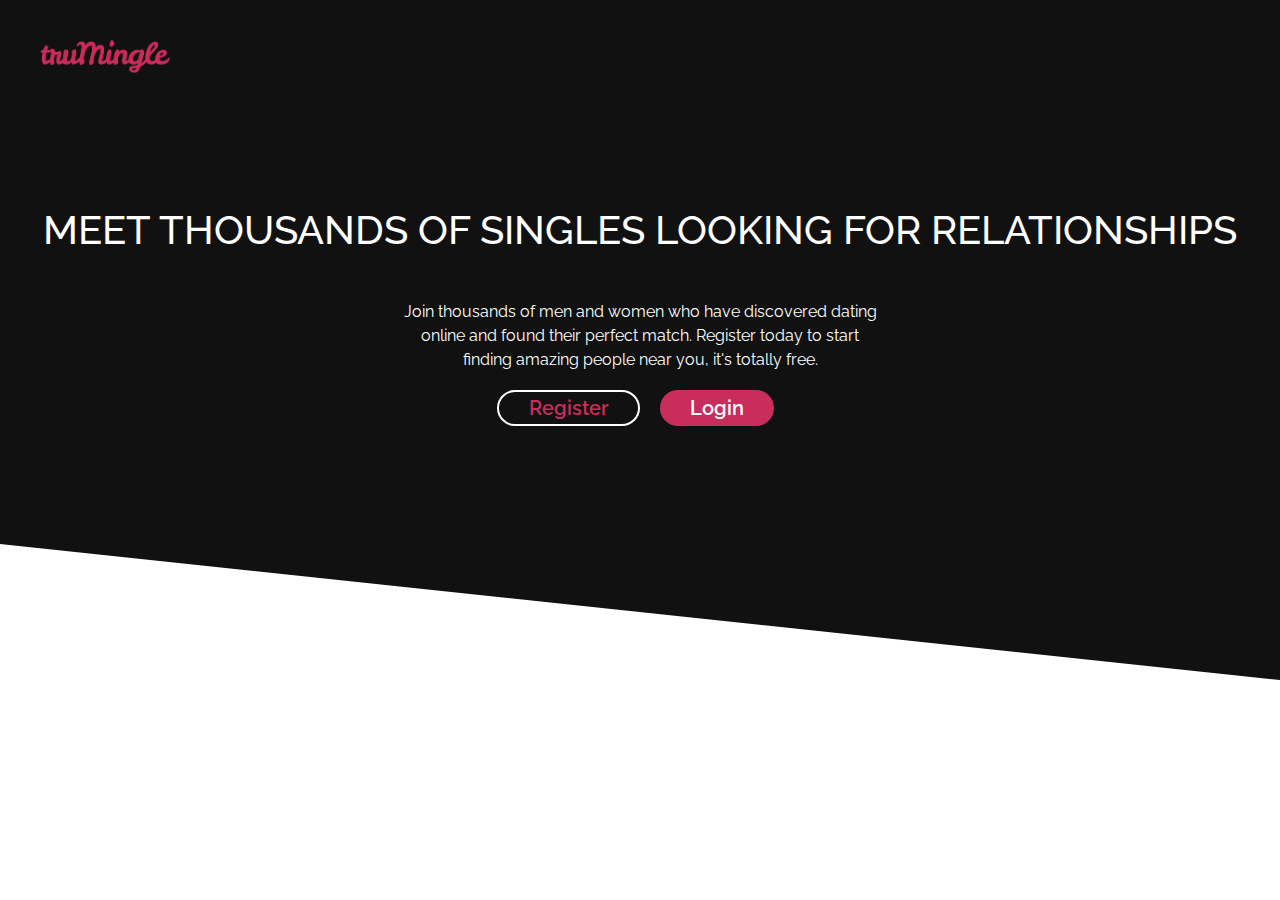
==== index.html @ bef3eccb "upadte hero" ====
<!DOCTYPE html>
<html lang="en">
  <head>
    <meta charset="UTF-8" />
    <meta http-equiv="X-UA-Compatible" content="IE=edge" />
    <meta name="viewport" content="width=device-width, initial-scale=1.0" />
    <link rel="stylesheet" href="css/normalize.css" />
    <link rel="stylesheet" href="css/styles.css" />
    <link rel="preconnect" href="https://fonts.gstatic.com" />
    <link
      href="https://fonts.googleapis.com/css2?family=Raleway:wght@300;400;500;600;700&display=swap"
      rel="stylesheet"
    />
    <title>Dayting</title>
  </head>
  <body>
    <section class="block hero_section block--skewed-right">
      <div class="container">
        <img class="icon" src="/image/brand.png" alt="chat" />
        <h1>Meet thousands of singles looking for relationships</h1>
        <p class="hero_tag">
          Join thousands of men and women who have discovered dating online and
          found their perfect match. Register today to start finding amazing
          people near you, it's totally free.
        </p>
        <div class="btn__container">
          <button class="btn btn--outer">
            <a href="#">Register</a>
          </button>
          <button class="btn btn--primary">
            <a href="">Login</a>
          </button>
        </div>
      </div>
    </section>

    <script src="/js/main.js"></script>
  </body>
</html>
---- css/styles.css ----
:root {
  --color-primary: #c92d5c;
  --color-secondary: #d5faf3;
  --color-body: #555;
  --color-body-light: #f7f5dd;
  --color-body-darker: #333333;
  --border-redius: 30px;
}
*,
*::after,
*::before {
  box-sizing: border-box;
}
/* typography */
html {
  font-size: 62.5%;
}
body {
  font-family: "Raleway", Arial, Helvetica, sans-serif;
  color: var(--color-body-darker);
  font-size: 2.4rem;
  line-height: 1.5;
}

h1 {
  font-size: 4.5rem;
  font-weight: 500;
  color: white;
  line-height: 5rem;
  margin-bottom: 40px;
  text-transform: uppercase;
  margin-top: 0;
  padding-top: 60px;
}

h2,
h3 {
  font-weight: 600;
  color: var(--color-body-darker);
}

h2 {
  font-size: 4rem;
  line-height: 4rem;
}

h3 {
  font-size: 3.5rem;
  line-height: 2.8rem;
}
p {
  margin-top: 0;
}

/* link */

a {
  text-decoration: none;
  color: inherit;
}

@media screen and (min-width: 1024px) {
  h1 {
    font-size: 4rem;
    line-height: 6rem;
  }
}

/* Lists */
.list {
  list-style: none;
  padding-left: 0;
  color: var(--color-primary);
  margin: 0;
}

/* icon */

.icon {
  width: 150px;
}

.icon-circle {
  width: 100px;
  height: 100px;
  border-radius: 100px;
  border: 3px solid var(--color-primary);
  display: flex;
  justify-content: center;
  align-items: center;
}

.icon_circle__number {
  font-size: 80px;
  font-weight: 300;
  color: var(--color-body);
  line-height: 50px;
  padding-bottom: 10px;
}

.container {
  max-width: 1200px;
  margin: 0 auto;
}

@media screen and (min-width: 1024px) {
  .icon {
    width: 100px;
  }
}

/* block */

.block {
  --padding-vertical: 5rem;
  padding: var(--padding-vertical) 2rem;
}

.block__header {
  text-align: center;
}

.block__heading {
  margin-top: 0;
  margin-bottom: 15px;
}

.block--light {
  background: var(--color-body-light);
}
.block--dark {
  background: #111;
}
.block--blue {
  background: var(--color-secondary);
}

.block__heading_tag {
  font-size: 2.5rem;
  line-height: 26px;
  margin-bottom: 0;
}

@media screen and (min-width: 1024px) {
  .block__heading_tag {
    font-size: 1.8rem;
  }
}

.block--skewed-right {
  padding-bottom: calc(var(--padding-vertical) + 4rem);
  clip-path: polygon(0% 0%, 100% 0%, 100% 100%, 0% 80%);
  background: #111;
}

.block--skewed-left {
  padding-bottom: calc(var(--padding-vertical) + 4rem);
  clip-path: polygon(0% 0%, 100% 0%, 100% 80%, 0% 100%);
} 

/* explain */

.explain__header {
  font-size: 3rem;
  font-weight: 500;
  line-height: 3rem;
  color: var(--color-body);
  margin-bottom: 2rem;
}
.explain__discription {
  font-size: 2.5rem;
  line-height: 2.6rem;
  font-weight: 300;
  color: var(--color-body);
  padding-bottom: 0;
  text-align: center;
}
.explain .icon {
  margin-bottom: 2rem;
}

.explain {
  display: flex;
  flex-direction: column;
  align-items: center;
}

@media screen and (min-width: 1024px) {
  .explain{
    max-width: 272px;
  }
  .explain__header{
    font-size: 2.5rem;
    line-height: 2.5rem;
  }
  .explain__discription {
    font-size: 1.5rem;
    line-height: 2.5rem;
  }

  .explain .icon {
  margin-bottom: 3rem;
}
  
}

/* grid */

.grid {
  display: grid;
}

@media screen and (min-width:768px) {
  .grid--1x2 {
    grid-template-columns: 1fr 1fr ;
  }
  
}

/* step image  */

.step__image {
  width: 100%;
  border-radius: 30px;
  box-shadow: 3px 3px 2px rgb(201, 45, 92, .5);
  
}

.step_data_container {
  display: flex;
  flex-direction: column;
  align-items: center;
}
.step__text {
  display: flex;
  flex-direction: column;
  align-items: center;
}

.step__header{
  margin-top: 2rem;
  margin-bottom: 4rem;
}
.step__discription {
  font-size: 2rem;
  line-height: 3.5rem;
  text-align: center;
  margin-bottom: 0;
}

@media screen and (min-width: 1024px) {
.step_data_container {
  display: flex;
  flex-direction: row;
  align-items: flex-start;
}
.step__text {
  display: block;
  max-width: 420px;
  margin-left: 20px;
  

}
.step__discription {
  font-size: 1.5rem;
  line-height: 2.8rem;
  text-align: left;
  margin-bottom: 0;
  font-weight: 600;
}

.step__header{
  margin-top: 36px;
}

}

/* button */
.btn{
  font-size: 20px;
  display: inline-block;
  padding: 6px 30px;
  border-radius: 30px;
  justify-content: center;
  align-items: center;
  border: 0;
  font-weight: 600;
  line-height: 20px;
  cursor: pointer;
  margin: 10px;
}

.btn--primary {
  background: var(--color-primary);
  color: white;
}
.btn--outer {
  background: none;
 border: 2px solid white;
 color: var(--color-primary);
 margin-left: 0;
}

/* hero block */

.hero_section {
  height: 680px;
}

.hero_section .container {
  position: relative;
}

.hero_section .icon {
  width: 130px;
  position: absolute;
  top: 40px;
}
.hero_section.block {
  margin-top: 0;
  padding-top: 0;
}
.hero_section h1 {
  padding-top: 200px;
  text-align: center;
  font-weight: 500;
}
.hero_section  p {
  max-width: 490px;
  max-height: 60px;
  font-size: 1.6rem;
  font-weight: 400px;
  color: white;
  text-align: center;
  margin-inline: auto;
  margin-bottom: 20px;
}
.hero_section .btn__container {
  display: flex;
  justify-content: center;
}

@media screen and (max-width: 570px) {
.hero_section h1 {
  font-size: 8vw;
  line-height: 10vw;
  margin-bottom: 4vw;
}
.hero_section p {
  font-size: 3.2vw;
  line-height: 3.4vw;
}
}
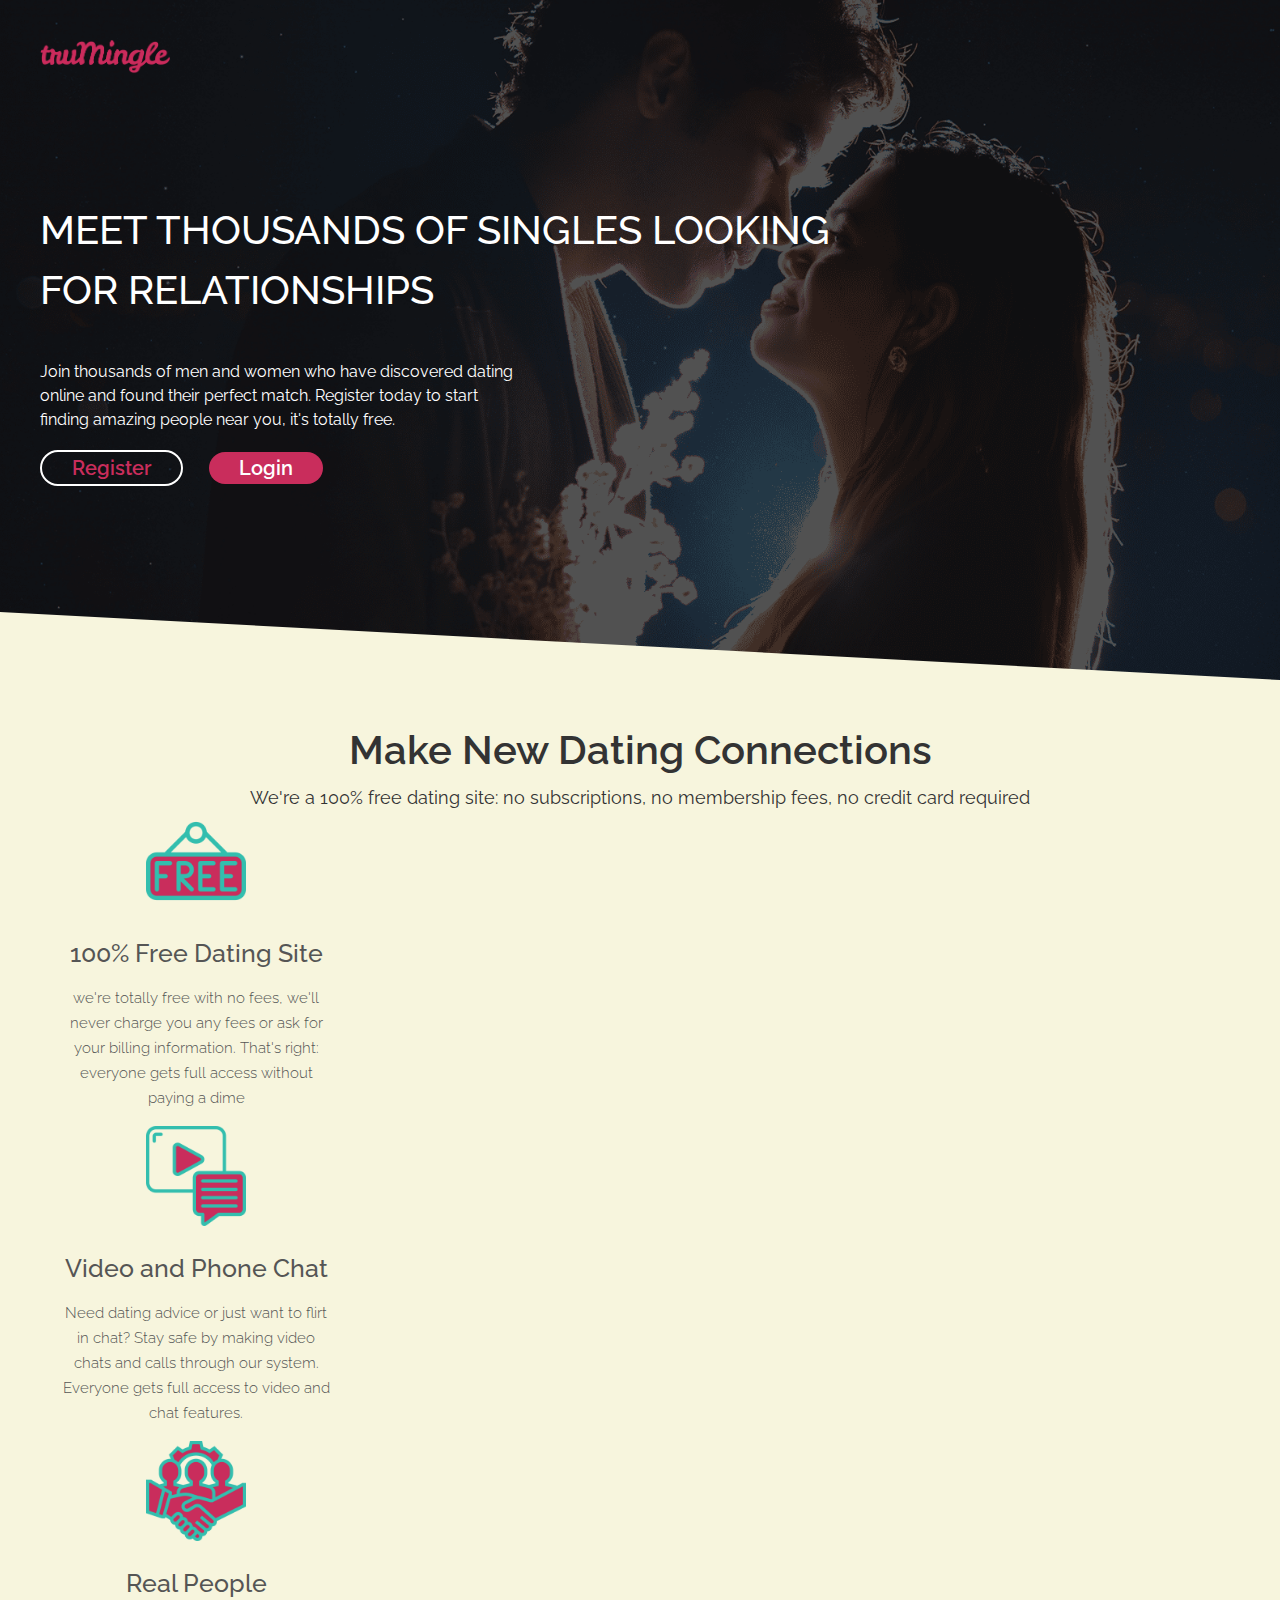
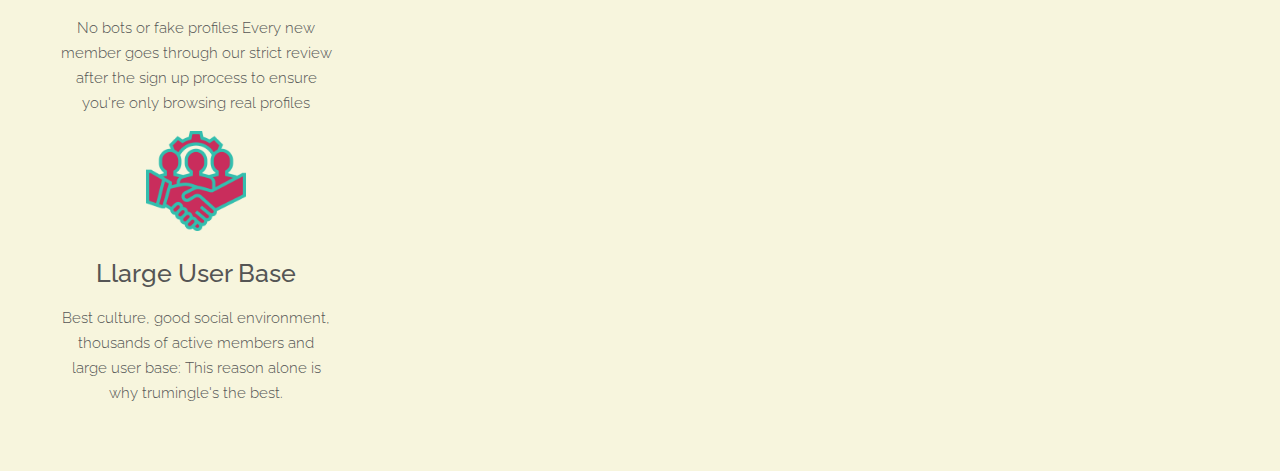
==== commit 201af760: "update explaning section" ====
--- a/index.html
+++ b/index.html
@@ -34,6 +34,50 @@
       </div>
     </section>
 
+    <section class="block container block--light">
+      <header class="block__header">
+        <h2 class="block__heading">Make New Dating Connections</h2>
+        <p class="block__heading_tag">
+          We're a 100% free dating site: no subscriptions, no membership fees,
+          no credit card required
+        </p>
+      </header>
+      <div class="explain_block">
+        <div class="explain">
+          <img class="icon" src="/image/free.png" alt="chat" />
+          <article class="explain__header">100% Free Dating Site</article>
+          <p class="explain__discription">
+            we're totally free with no fees, we'll never charge you any fees or
+            ask for your billing information. That's right: everyone gets full
+            access without paying a dime
+          </p>
+        </div>
+        <div class="explain">
+          <img class="icon" src="/image/chat.png" alt="chat" />
+          <article class="explain__header">Video and Phone Chat</article>
+          <p class="explain__discription">
+            Need dating advice or just want to flirt in chat? Stay safe by
+            making video chats and calls through our system. Everyone gets full
+            access to video and chat features.
+          </p>
+        </div>
+        <div class="explain">
+          <img class="icon" src="/image/realpeople.png" alt="chat" />
+          <article class="explain__header">Real People</article>
+          <p class="explain__discription">
+            No bots or fake profiles Every new member goes through our strict review after the sign up process to ensure you're only browsing real profiles
+          </p>
+        </div>
+        <div class="explain">
+          <img class="icon" src="/image/realpeople.png" alt="chat" />
+          <article class="explain__header">Llarge User Base</article>
+          <p class="explain__discription">
+            Best culture, good social environment, thousands of active members and large user base: This reason alone is why trumingle's the best.
+          </p>
+        </div>
+      </div>
+    </section>
+
     <script src="/js/main.js"></script>
   </body>
 </html>
--- a/css/styles.css
+++ b/css/styles.css
@@ -20,6 +20,7 @@
   color: var(--color-body-darker);
   font-size: 2.4rem;
   line-height: 1.5;
+  background: var(--color-body-light);
 }
 
 h1 {
@@ -149,13 +150,13 @@
 
 .block--skewed-right {
   padding-bottom: calc(var(--padding-vertical) + 4rem);
-  clip-path: polygon(0% 0%, 100% 0%, 100% 100%, 0% 80%);
-  background: #111;
+  clip-path: polygon(0% 0%, 100% 0%, 100% 100%, 0% 90%);
+
 }
 
 .block--skewed-left {
   padding-bottom: calc(var(--padding-vertical) + 4rem);
-  clip-path: polygon(0% 0%, 100% 0%, 100% 80%, 0% 100%);
+  clip-path: polygon(0% 0%, 100% 0%, 100% 90%, 0% 100%);
 } 
 
 /* explain */
@@ -305,6 +306,10 @@
 
 .hero_section {
   height: 680px;
+   background-image: url(/image/hero_image_mobile.png);
+  background-position: center;
+  background-repeat: no-repeat;
+  background-size: cover;
 }
 
 .hero_section .container {
@@ -334,11 +339,13 @@
   text-align: center;
   margin-inline: auto;
   margin-bottom: 20px;
+ 
 }
 .hero_section .btn__container {
   display: flex;
   justify-content: center;
 }
+
 
 @media screen and (max-width: 570px) {
 .hero_section h1 {
@@ -351,3 +358,32 @@
   line-height: 3.4vw;
 }
 }
+
+@media screen and (min-width: 1024px) {
+  .hero_section h1 {
+  padding-top: 200px;
+  text-align: left;
+  font-weight: 500;
+  line-height: 6rem;
+  max-width: 860px;
+}
+.hero_section .btn__container{
+  display: inline-block;
+}
+
+.hero_section p {
+  text-align: left;
+  margin-left: 0;
+}
+
+.block--skewed-right {
+  padding-bottom: calc(var(--padding-vertical) + 4rem);
+  clip-path: polygon(0% 0%, 100% 0%, 100% 100%, 0% 90%);
+
+}
+
+.hero_section {
+  background-image: url(/image/hero_image_desktop.png);
+}
+
+}
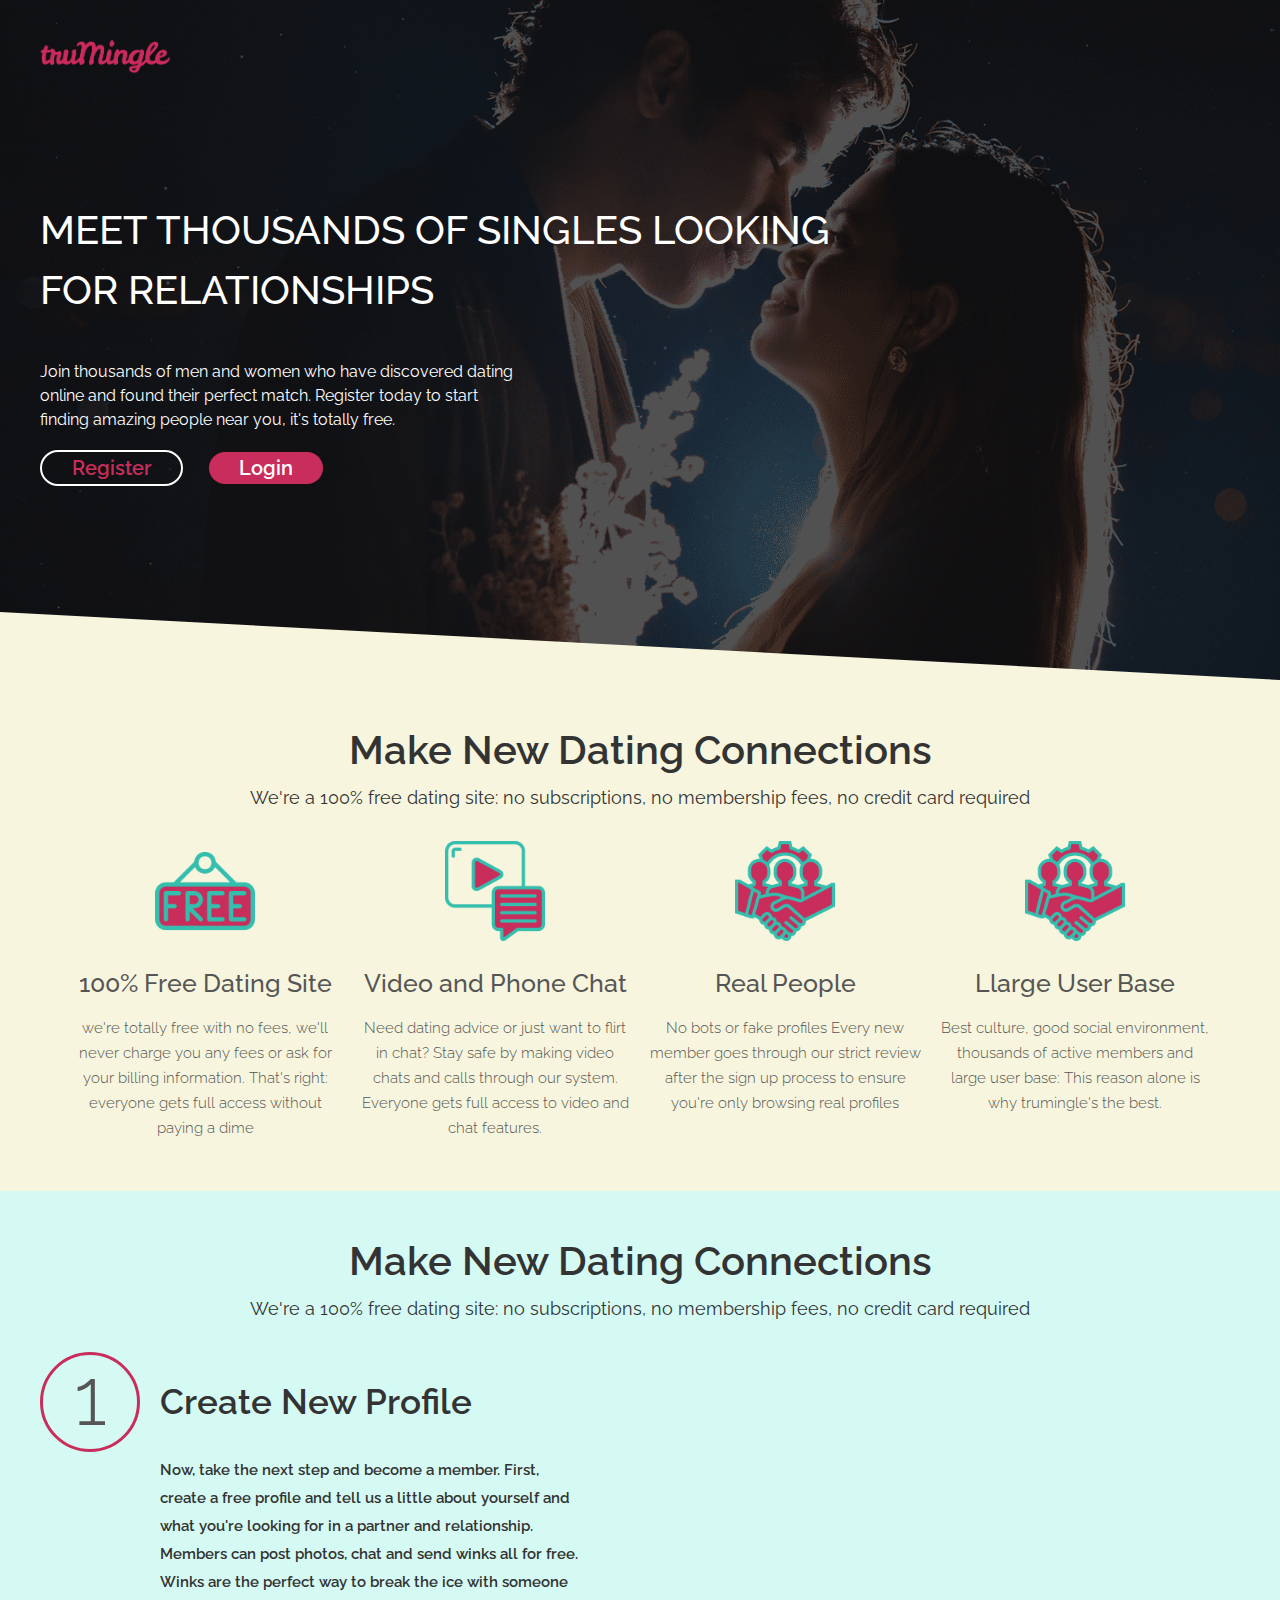
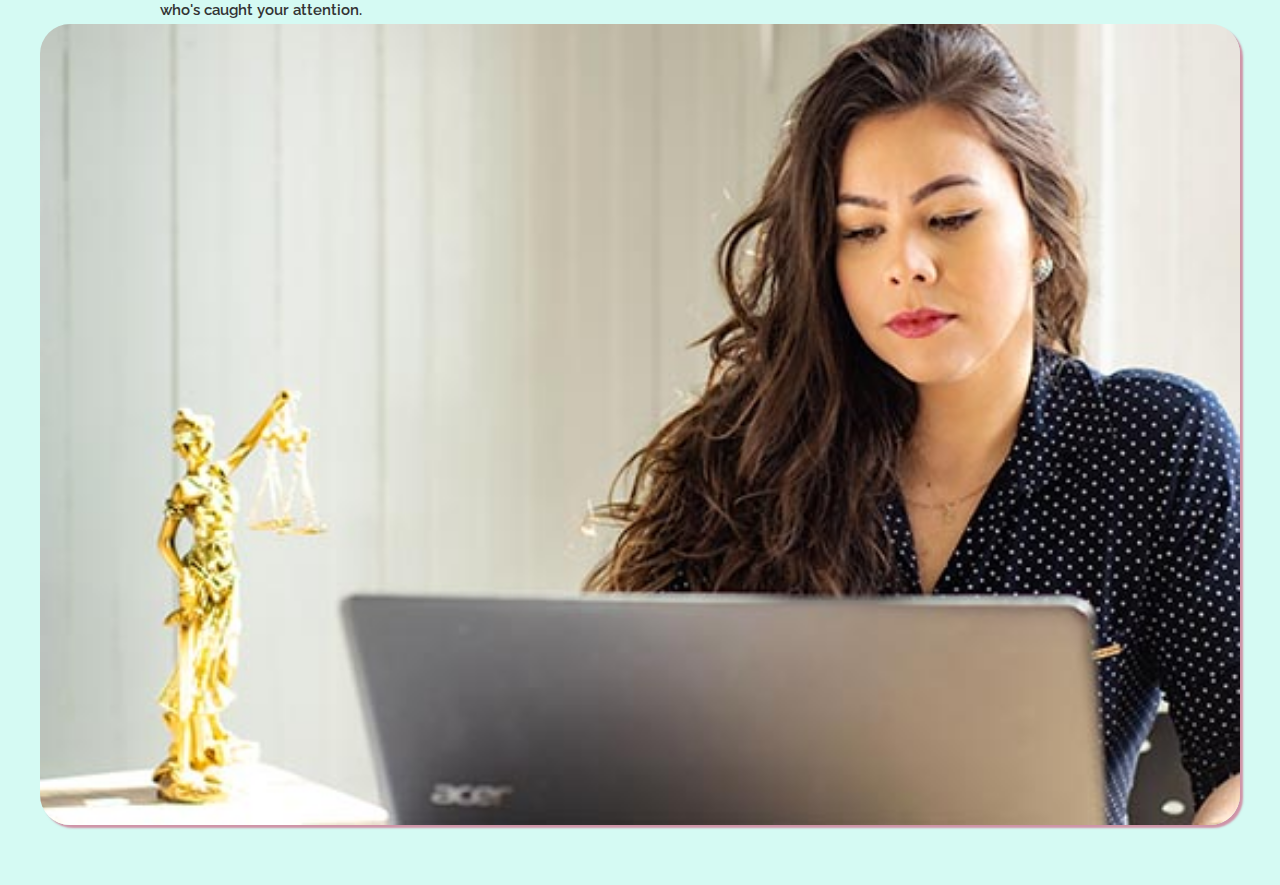
==== commit be89f42f: "update new section" ====
--- a/index.html
+++ b/index.html
@@ -42,7 +42,7 @@
           no credit card required
         </p>
       </header>
-      <div class="explain_block">
+      <div class="explain_block grid grid--1x4">
         <div class="explain">
           <img class="icon" src="/image/free.png" alt="chat" />
           <article class="explain__header">100% Free Dating Site</article>
@@ -65,15 +65,58 @@
           <img class="icon" src="/image/realpeople.png" alt="chat" />
           <article class="explain__header">Real People</article>
           <p class="explain__discription">
-            No bots or fake profiles Every new member goes through our strict review after the sign up process to ensure you're only browsing real profiles
+            No bots or fake profiles Every new member goes through our strict
+            review after the sign up process to ensure you're only browsing real
+            profiles
           </p>
         </div>
         <div class="explain">
           <img class="icon" src="/image/realpeople.png" alt="chat" />
           <article class="explain__header">Llarge User Base</article>
           <p class="explain__discription">
-            Best culture, good social environment, thousands of active members and large user base: This reason alone is why trumingle's the best.
+            Best culture, good social environment, thousands of active members
+            and large user base: This reason alone is why trumingle's the best.
           </p>
+        </div>
+      </div>
+    </section>
+    <section class="block block--blue">
+      <div class="container">
+        <header class="block__header">
+          <h2 class="block__heading">Make New Dating Connections</h2>
+          <p class="block__heading_tag">
+            We're a 100% free dating site: no subscriptions, no membership fees,
+            no credit card required
+          </p>
+        </header>
+        <div class="step_container">
+          <div class="step_data_container">
+            <div class="icon-circle">
+              <article class="icon_circle__number">1</article>
+            </div>
+            <div class="step__text">
+              <h3 class="step__header">Create New Profile</h3>
+              <p class="step__discription">
+                Now, take the next step and become a member. First, create a
+                free profile and tell us a little about yourself and what you're
+                looking for in a partner and relationship. Members can post
+                photos, chat and send winks all for free. Winks are the perfect
+                way to break the ice with someone who's caught your attention.
+              </p>
+            </div>
+          </div>
+
+          <picture>
+            <!-- <source
+        type="image/webp"
+        srcset="images/easy.webp 1x, images/easy@2x.webp 2x"
+      /> -->
+            <source
+              type="image/jpg"
+              srcset="image/image1@1x.jpg 1x, images/image1@2x.jpg 2x"
+            />
+            <img class="step__image" src="image/image1@2x.jpg" alt="" />
+          </picture>
         </div>
       </div>
     </section>
--- a/css/styles.css
+++ b/css/styles.css
@@ -119,6 +119,7 @@
 
 .block__header {
   text-align: center;
+  margin-bottom: 30px;
 }
 
 .block__heading {
@@ -151,13 +152,12 @@
 .block--skewed-right {
   padding-bottom: calc(var(--padding-vertical) + 4rem);
   clip-path: polygon(0% 0%, 100% 0%, 100% 100%, 0% 90%);
-
 }
 
 .block--skewed-left {
   padding-bottom: calc(var(--padding-vertical) + 4rem);
   clip-path: polygon(0% 0%, 100% 0%, 100% 90%, 0% 100%);
-} 
+}
 
 /* explain */
 
@@ -174,6 +174,7 @@
   font-weight: 300;
   color: var(--color-body);
   padding-bottom: 0;
+  margin-bottom: 0;
   text-align: center;
 }
 .explain .icon {
@@ -184,13 +185,14 @@
   display: flex;
   flex-direction: column;
   align-items: center;
-}
-
-@media screen and (min-width: 1024px) {
-  .explain{
+  margin-bottom: 0;
+}
+
+@media screen and (min-width: 1024px) {
+  .explain {
     max-width: 272px;
   }
-  .explain__header{
+  .explain__header {
     font-size: 2.5rem;
     line-height: 2.5rem;
   }
@@ -200,22 +202,33 @@
   }
 
   .explain .icon {
-  margin-bottom: 3rem;
-}
-  
+    margin-bottom: 3rem;
+  }
 }
 
 /* grid */
 
 .grid {
   display: grid;
-}
-
-@media screen and (min-width:768px) {
+  justify-items: center;
+}
+
+@media screen and (min-width: 768px) {
   .grid--1x2 {
-    grid-template-columns: 1fr 1fr ;
-  }
-  
+    grid-template-columns: 1fr 1fr;
+  }
+}
+
+@media screen and (min-width: 768px) {
+  .grid--1x4 {
+    grid-template-columns: 1fr 1fr;
+  }
+}
+
+@media screen and (min-width: 1100px) {
+  .grid--1x4 {
+    grid-template-columns: 1fr 1fr 1fr 1fr;
+  }
 }
 
 /* step image  */
@@ -223,8 +236,7 @@
 .step__image {
   width: 100%;
   border-radius: 30px;
-  box-shadow: 3px 3px 2px rgb(201, 45, 92, .5);
-  
+  box-shadow: 3px 3px 2px rgb(201, 45, 92, 0.5);
 }
 
 .step_data_container {
@@ -238,7 +250,7 @@
   align-items: center;
 }
 
-.step__header{
+.step__header {
   margin-top: 2rem;
   margin-bottom: 4rem;
 }
@@ -250,34 +262,31 @@
 }
 
 @media screen and (min-width: 1024px) {
-.step_data_container {
-  display: flex;
-  flex-direction: row;
-  align-items: flex-start;
-}
-.step__text {
-  display: block;
-  max-width: 420px;
-  margin-left: 20px;
-  
-
-}
-.step__discription {
-  font-size: 1.5rem;
-  line-height: 2.8rem;
-  text-align: left;
-  margin-bottom: 0;
-  font-weight: 600;
-}
-
-.step__header{
-  margin-top: 36px;
-}
-
+  .step_data_container {
+    display: flex;
+    flex-direction: row;
+    align-items: flex-start;
+  }
+  .step__text {
+    display: block;
+    max-width: 420px;
+    margin-left: 20px;
+  }
+  .step__discription {
+    font-size: 1.5rem;
+    line-height: 2.8rem;
+    text-align: left;
+    margin-bottom: 0;
+    font-weight: 600;
+  }
+
+  .step__header {
+    margin-top: 36px;
+  }
 }
 
 /* button */
-.btn{
+.btn {
   font-size: 20px;
   display: inline-block;
   padding: 6px 30px;
@@ -297,16 +306,16 @@
 }
 .btn--outer {
   background: none;
- border: 2px solid white;
- color: var(--color-primary);
- margin-left: 0;
+  border: 2px solid white;
+  color: var(--color-primary);
+  margin-left: 0;
 }
 
 /* hero block */
 
 .hero_section {
   height: 680px;
-   background-image: url(/image/hero_image_mobile.png);
+  background-image: url(/image/hero_image_mobile.png);
   background-position: center;
   background-repeat: no-repeat;
   background-size: cover;
@@ -330,7 +339,7 @@
   text-align: center;
   font-weight: 500;
 }
-.hero_section  p {
+.hero_section p {
   max-width: 490px;
   max-height: 60px;
   font-size: 1.6rem;
@@ -339,51 +348,47 @@
   text-align: center;
   margin-inline: auto;
   margin-bottom: 20px;
- 
 }
 .hero_section .btn__container {
   display: flex;
   justify-content: center;
 }
 
-
 @media screen and (max-width: 570px) {
-.hero_section h1 {
-  font-size: 8vw;
-  line-height: 10vw;
-  margin-bottom: 4vw;
-}
-.hero_section p {
-  font-size: 3.2vw;
-  line-height: 3.4vw;
-}
-}
-
-@media screen and (min-width: 1024px) {
   .hero_section h1 {
-  padding-top: 200px;
-  text-align: left;
-  font-weight: 500;
-  line-height: 6rem;
-  max-width: 860px;
-}
-.hero_section .btn__container{
-  display: inline-block;
-}
-
-.hero_section p {
-  text-align: left;
-  margin-left: 0;
-}
-
-.block--skewed-right {
-  padding-bottom: calc(var(--padding-vertical) + 4rem);
-  clip-path: polygon(0% 0%, 100% 0%, 100% 100%, 0% 90%);
-
-}
-
-.hero_section {
-  background-image: url(/image/hero_image_desktop.png);
-}
-
-}
+    font-size: 8vw;
+    line-height: 10vw;
+    margin-bottom: 4vw;
+  }
+  .hero_section p {
+    font-size: 3.2vw;
+    line-height: 3.4vw;
+  }
+}
+
+@media screen and (min-width: 1024px) {
+  .hero_section h1 {
+    padding-top: 200px;
+    text-align: left;
+    font-weight: 500;
+    line-height: 6rem;
+    max-width: 860px;
+  }
+  .hero_section .btn__container {
+    display: inline-block;
+  }
+
+  .hero_section p {
+    text-align: left;
+    margin-left: 0;
+  }
+
+  .block--skewed-right {
+    padding-bottom: calc(var(--padding-vertical) + 4rem);
+    clip-path: polygon(0% 0%, 100% 0%, 100% 100%, 0% 90%);
+  }
+
+  .hero_section {
+    background-image: url(/image/hero_image_desktop.png);
+  }
+}
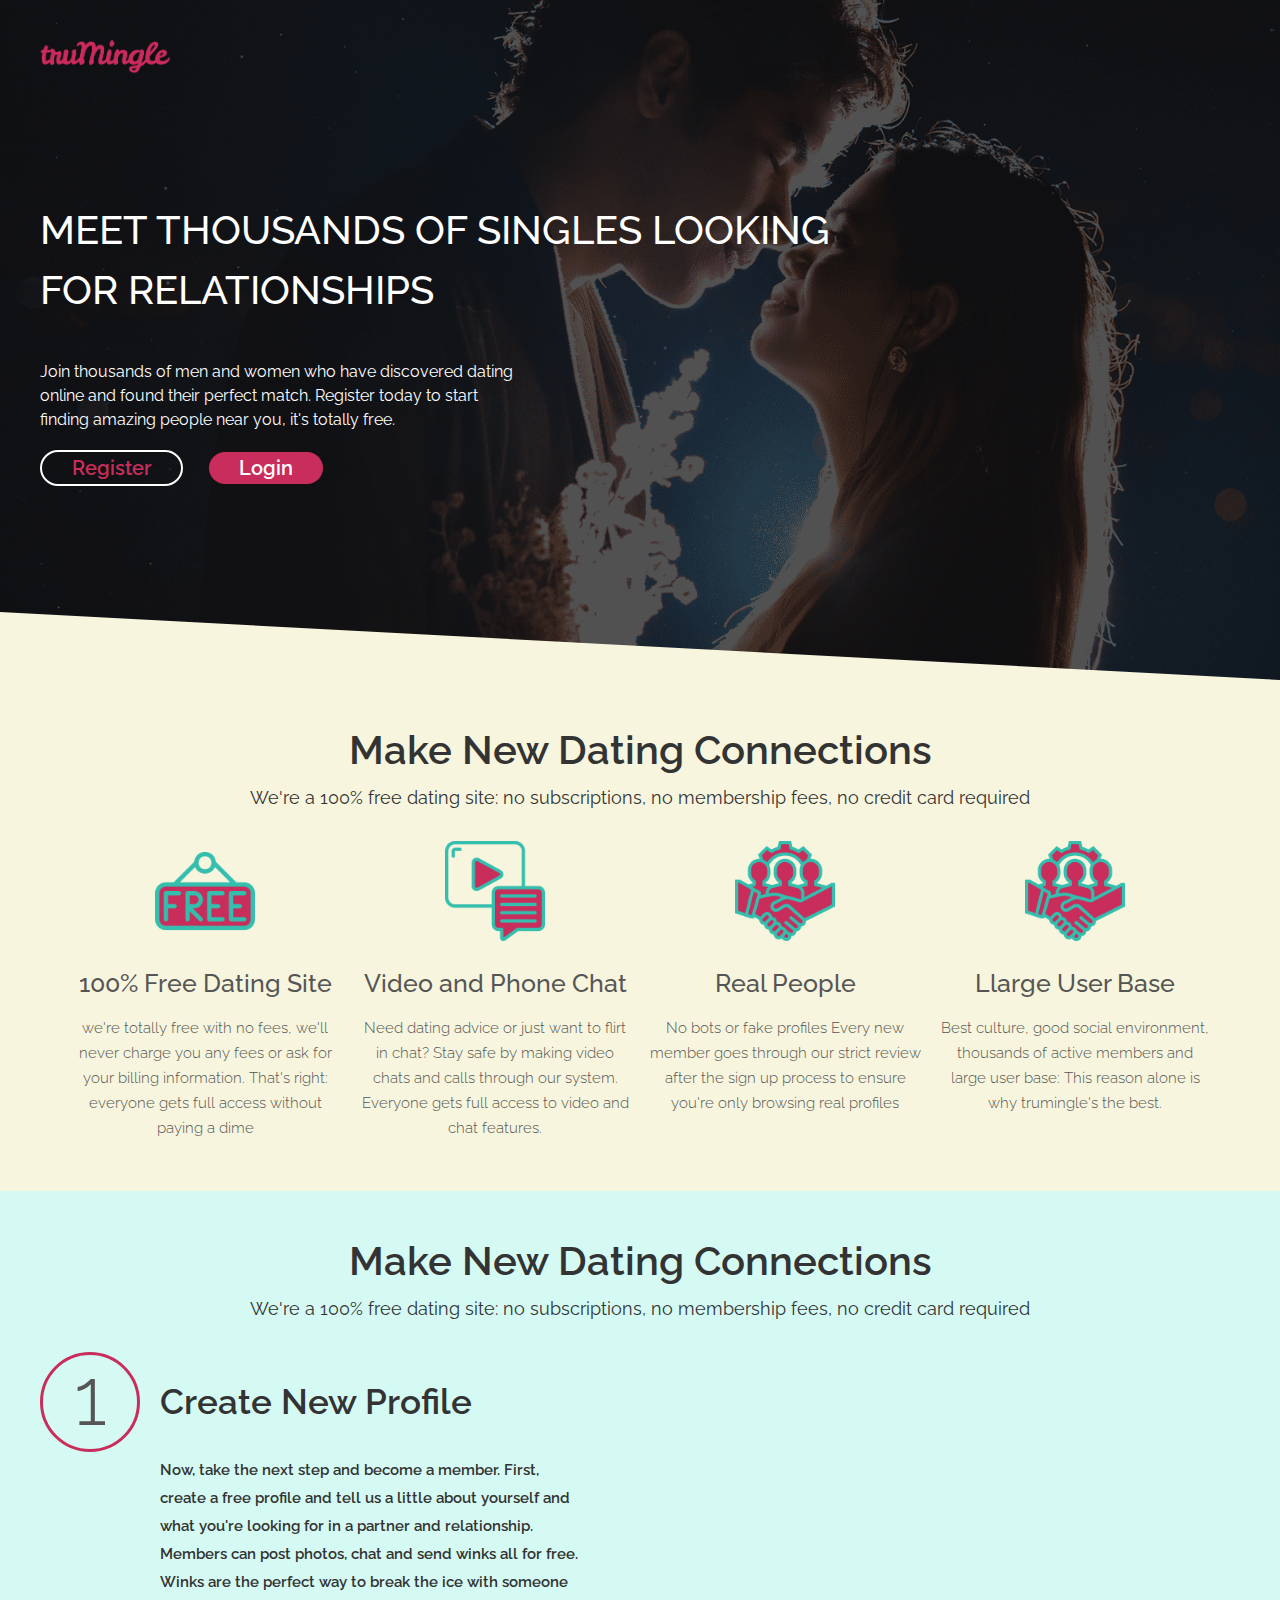
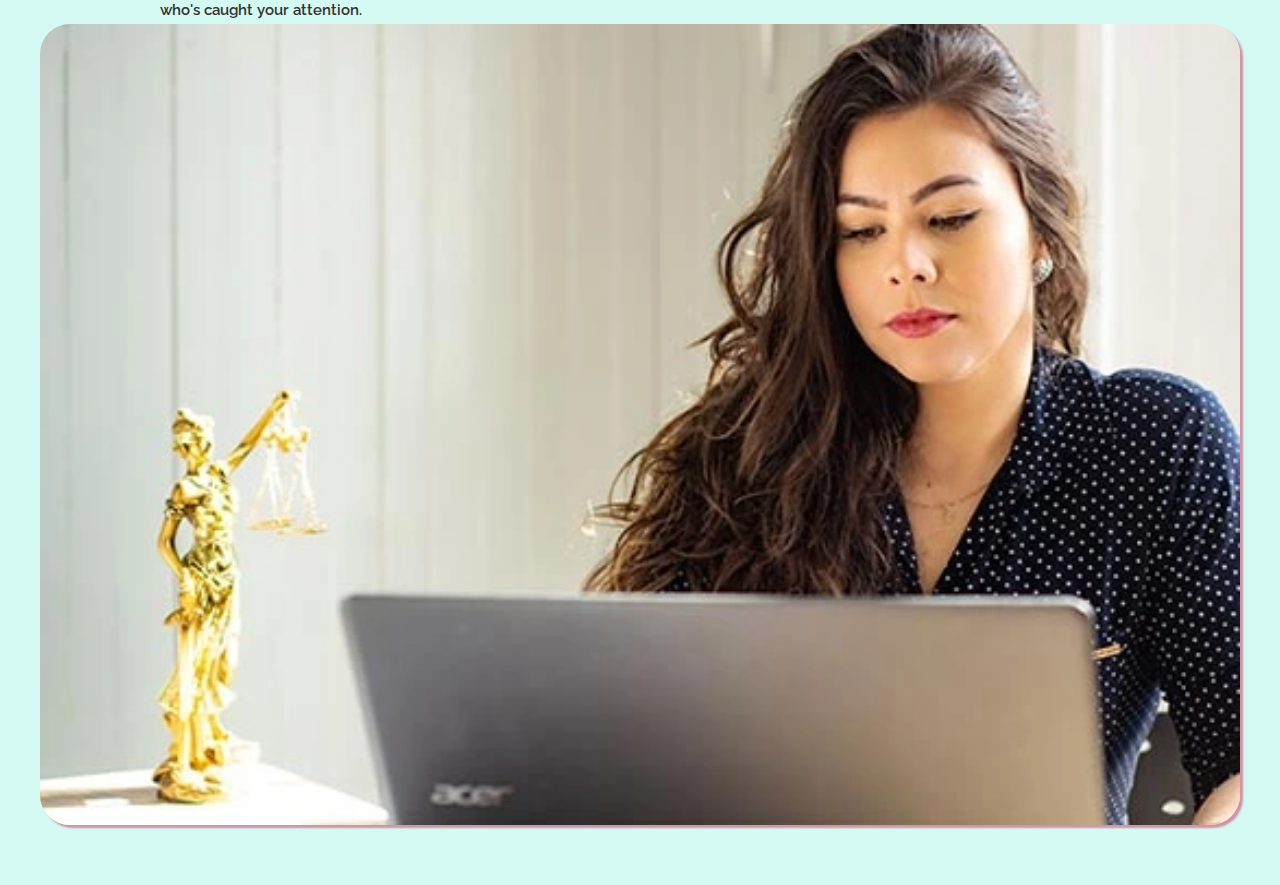
==== commit a03daef4: "update photo" ====
--- a/index.html
+++ b/index.html
@@ -107,10 +107,10 @@
           </div>
 
           <picture>
-            <!-- <source
-        type="image/webp"
-        srcset="images/easy.webp 1x, images/easy@2x.webp 2x"
-      /> -->
+            <source
+              type="image/webp"
+              srcset="image/image1@1x.webp 1x, image/image1@2x.webp 2x"
+            />
             <source
               type="image/jpg"
               srcset="image/image1@1x.jpg 1x, images/image1@2x.jpg 2x"
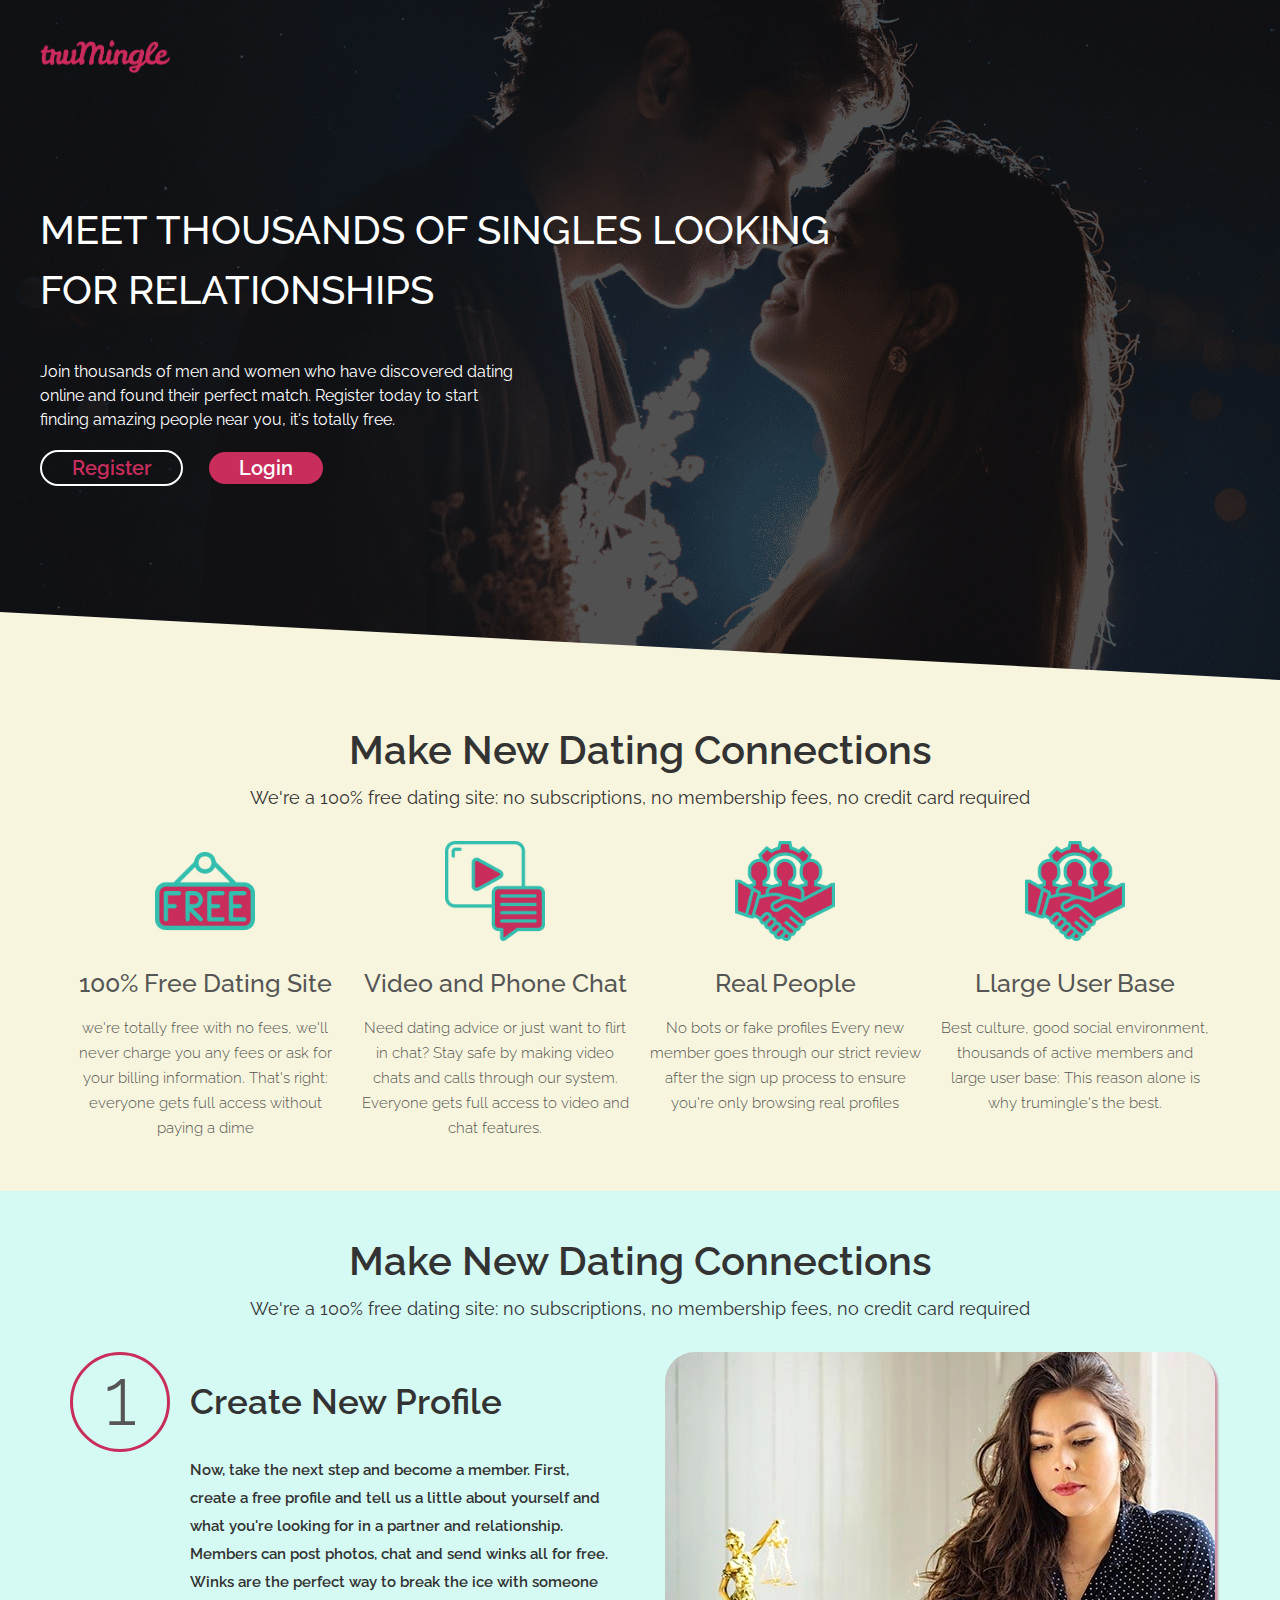
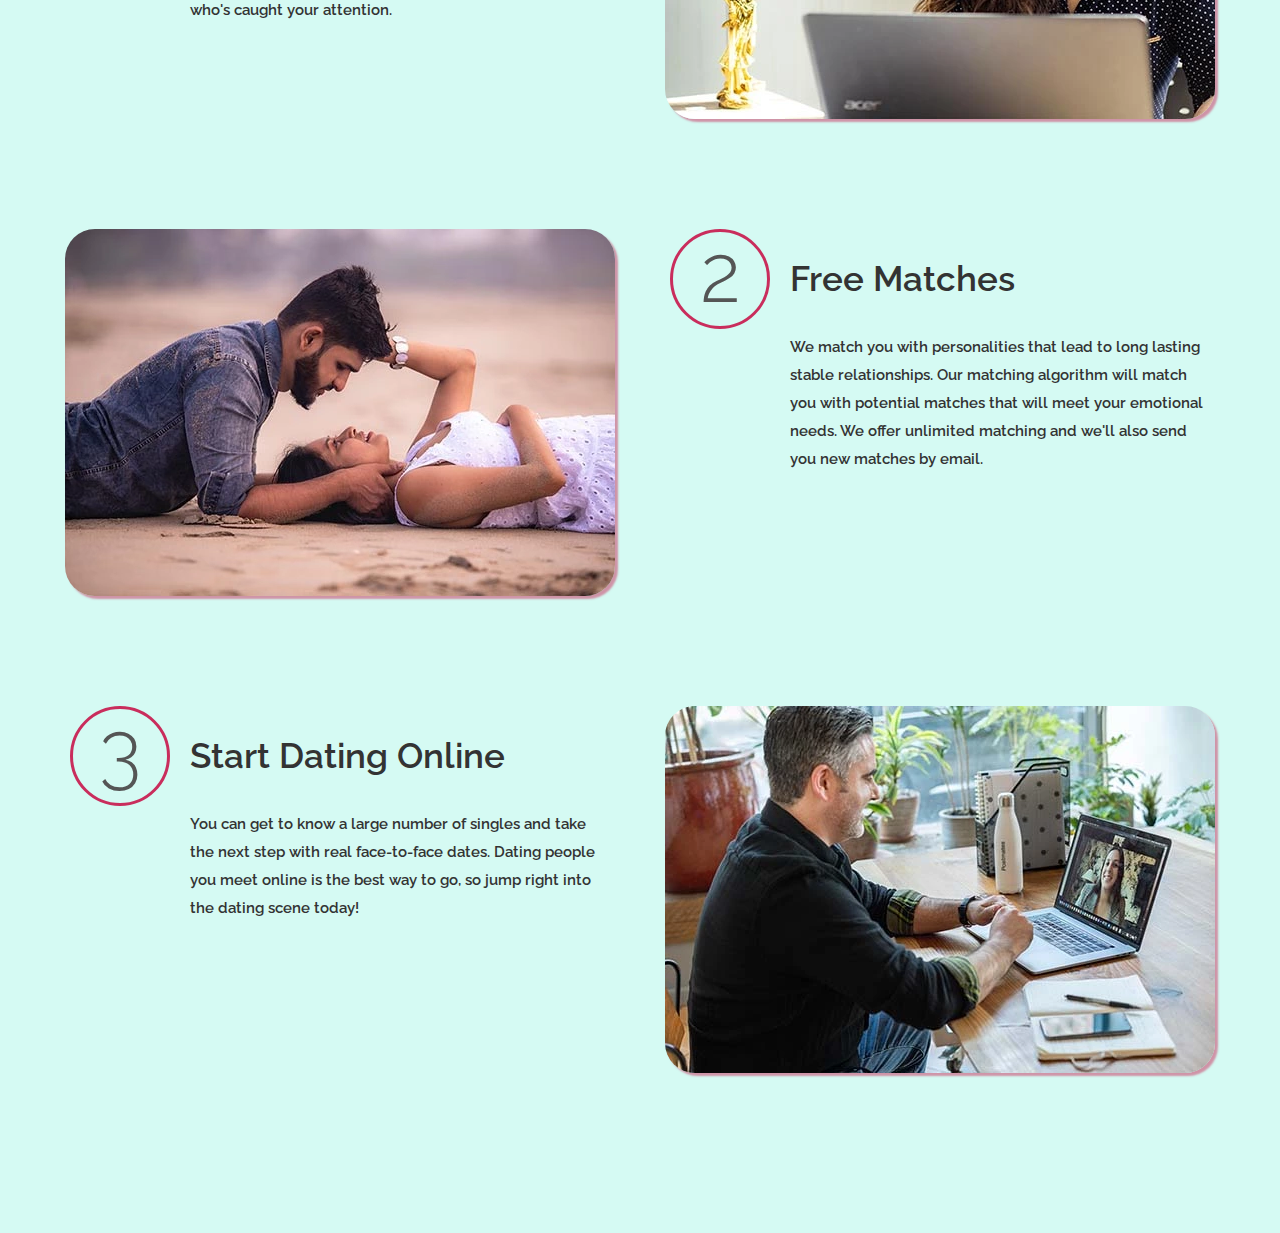
==== commit 2226ee60: "add step section" ====
--- a/index.html
+++ b/index.html
@@ -89,7 +89,7 @@
             no credit card required
           </p>
         </header>
-        <div class="step_container">
+        <div class="step_container grid grid--1x2">
           <div class="step_data_container">
             <div class="icon-circle">
               <article class="icon_circle__number">1</article>
@@ -118,6 +118,64 @@
             <img class="step__image" src="image/image1@2x.jpg" alt="" />
           </picture>
         </div>
+
+        <div class="step_container grid grid--1x2">
+          <div class="step_data_container">
+            <div class="icon-circle">
+              <article class="icon_circle__number">2</article>
+            </div>
+            <div class="step__text">
+              <h3 class="step__header">Free Matches</h3>
+              <p class="step__discription">
+                We match you with personalities that lead to long lasting stable
+                relationships. Our matching algorithm will match you with
+                potential matches that will meet your emotional needs. We offer
+                unlimited matching and we'll also send you new matches by email.
+              </p>
+            </div>
+          </div>
+
+          <picture>
+            <source
+              type="image/webp"
+              srcset="image/image2@1x.webp 1x, image/image2@2x.webp 2x"
+            />
+            <source
+              type="image/jpg"
+              srcset="image/image2@1x.jpg 1x, images/image2@2x.jpg 2x"
+            />
+            <img class="step__image" src="image/image1@2x.jpg" alt="" />
+          </picture>
+        </div>
+
+        <div class="step_container grid grid--1x2">
+          <div class="step_data_container">
+            <div class="icon-circle">
+              <article class="icon_circle__number">3</article>
+            </div>
+            <div class="step__text">
+              <h3 class="step__header">Start Dating Online</h3>
+              <p class="step__discription">
+                You can get to know a large number of singles and take the next
+                step with real face-to-face dates. Dating people you meet online
+                is the best way to go, so jump right into the dating scene
+                today!
+              </p>
+            </div>
+          </div>
+
+          <picture>
+            <source
+              type="image/webp"
+              srcset="image/image3@1x.webp 1x, image/image3@2x.webp 2x"
+            />
+            <source
+              type="image/jpg"
+              srcset="image/image3@1x.jpg 1x, images/image3@2x.jpg 2x"
+            />
+            <img class="step__image" src="image/image1@2x.jpg" alt="" />
+          </picture>
+        </div>
       </div>
     </section>
 
--- a/css/styles.css
+++ b/css/styles.css
@@ -213,7 +213,7 @@
   justify-items: center;
 }
 
-@media screen and (min-width: 768px) {
+@media screen and (min-width: 1024px) {
   .grid--1x2 {
     grid-template-columns: 1fr 1fr;
   }
@@ -243,6 +243,7 @@
   display: flex;
   flex-direction: column;
   align-items: center;
+  margin-bottom: 40px;
 }
 .step__text {
   display: flex;
@@ -271,6 +272,7 @@
     display: block;
     max-width: 420px;
     margin-left: 20px;
+    margin-bottom: 20px;
   }
   .step__discription {
     font-size: 1.5rem;
@@ -392,3 +394,24 @@
     background-image: url(/image/hero_image_desktop.png);
   }
 }
+
+/* explian block */
+.explain_block {
+  row-gap: 20px;
+}
+
+/* step block */
+
+.step_container {
+  margin-bottom: 50px;
+}
+
+@media screen and (min-width: 1024px) {
+  .step_container {
+    margin-bottom: 100px;
+  }
+
+  .step_container:nth-of-type(even) .step_data_container {
+    order: 2;
+  }
+}
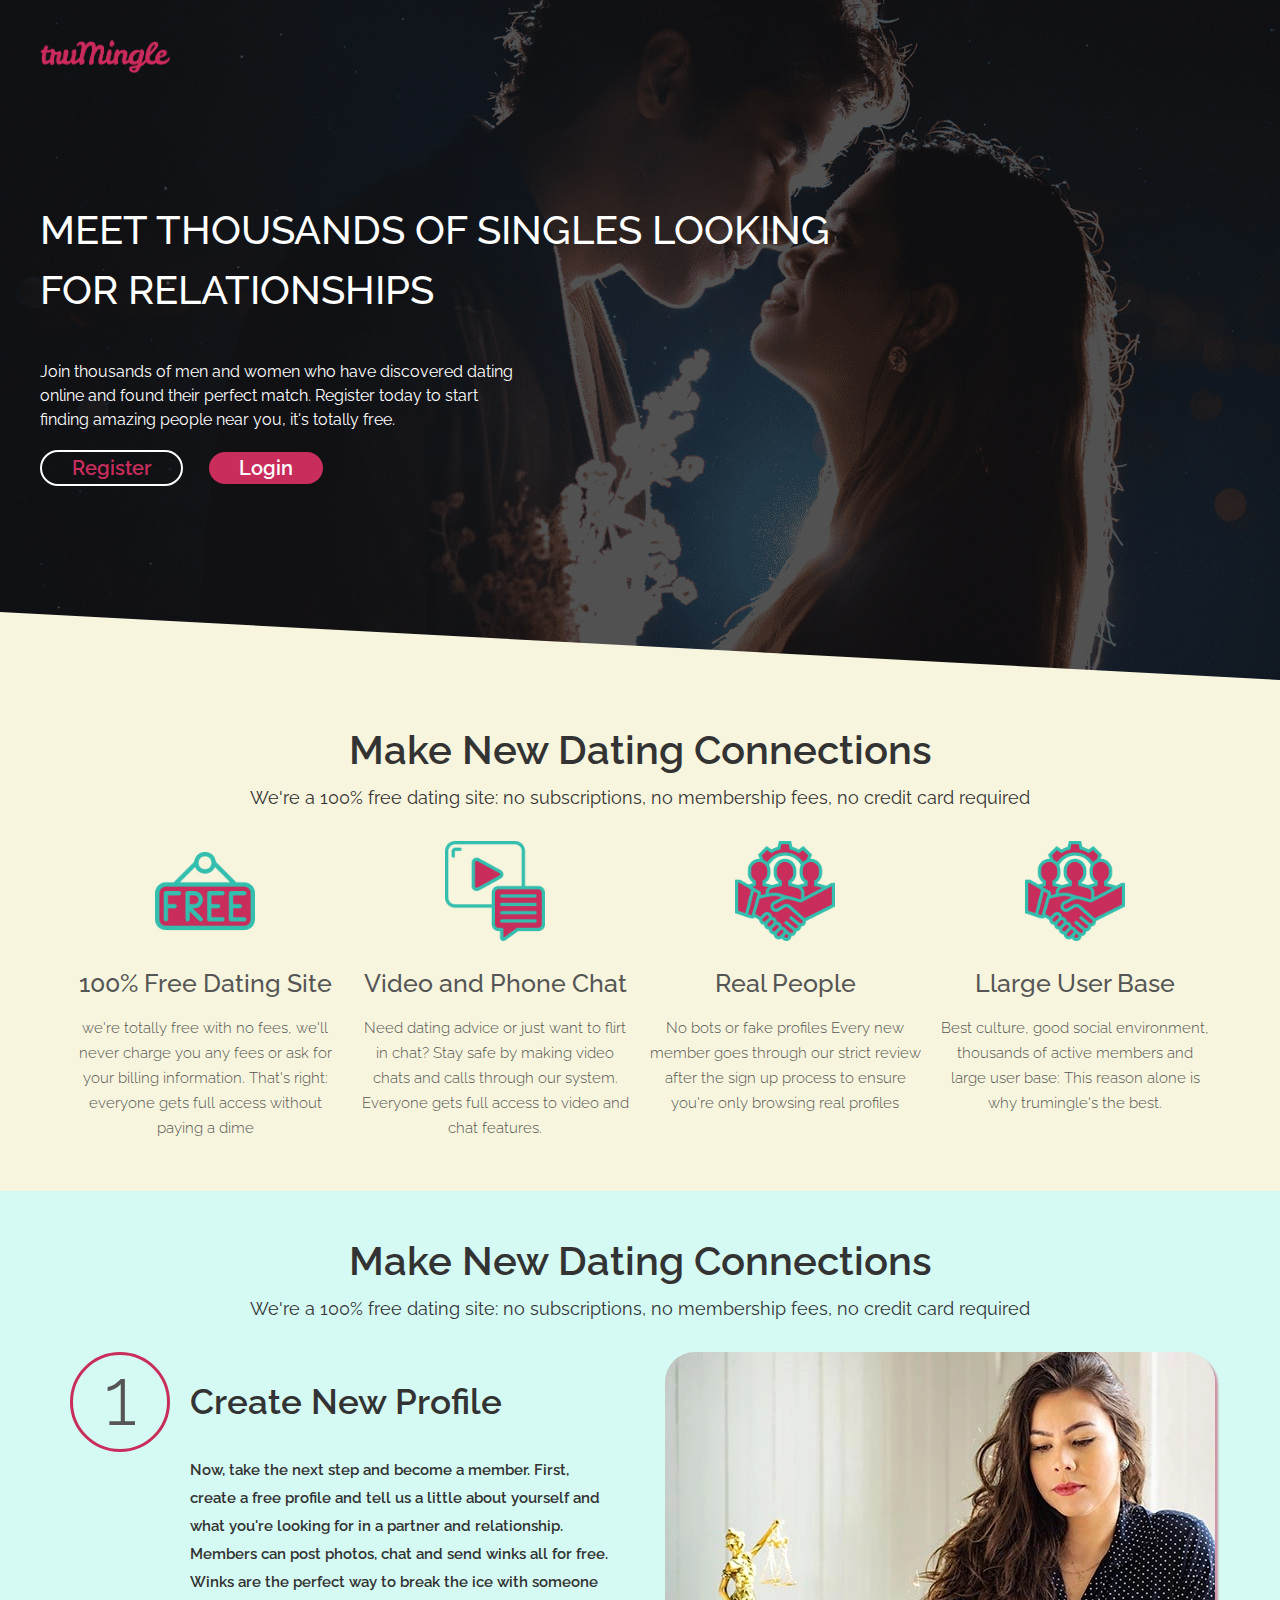
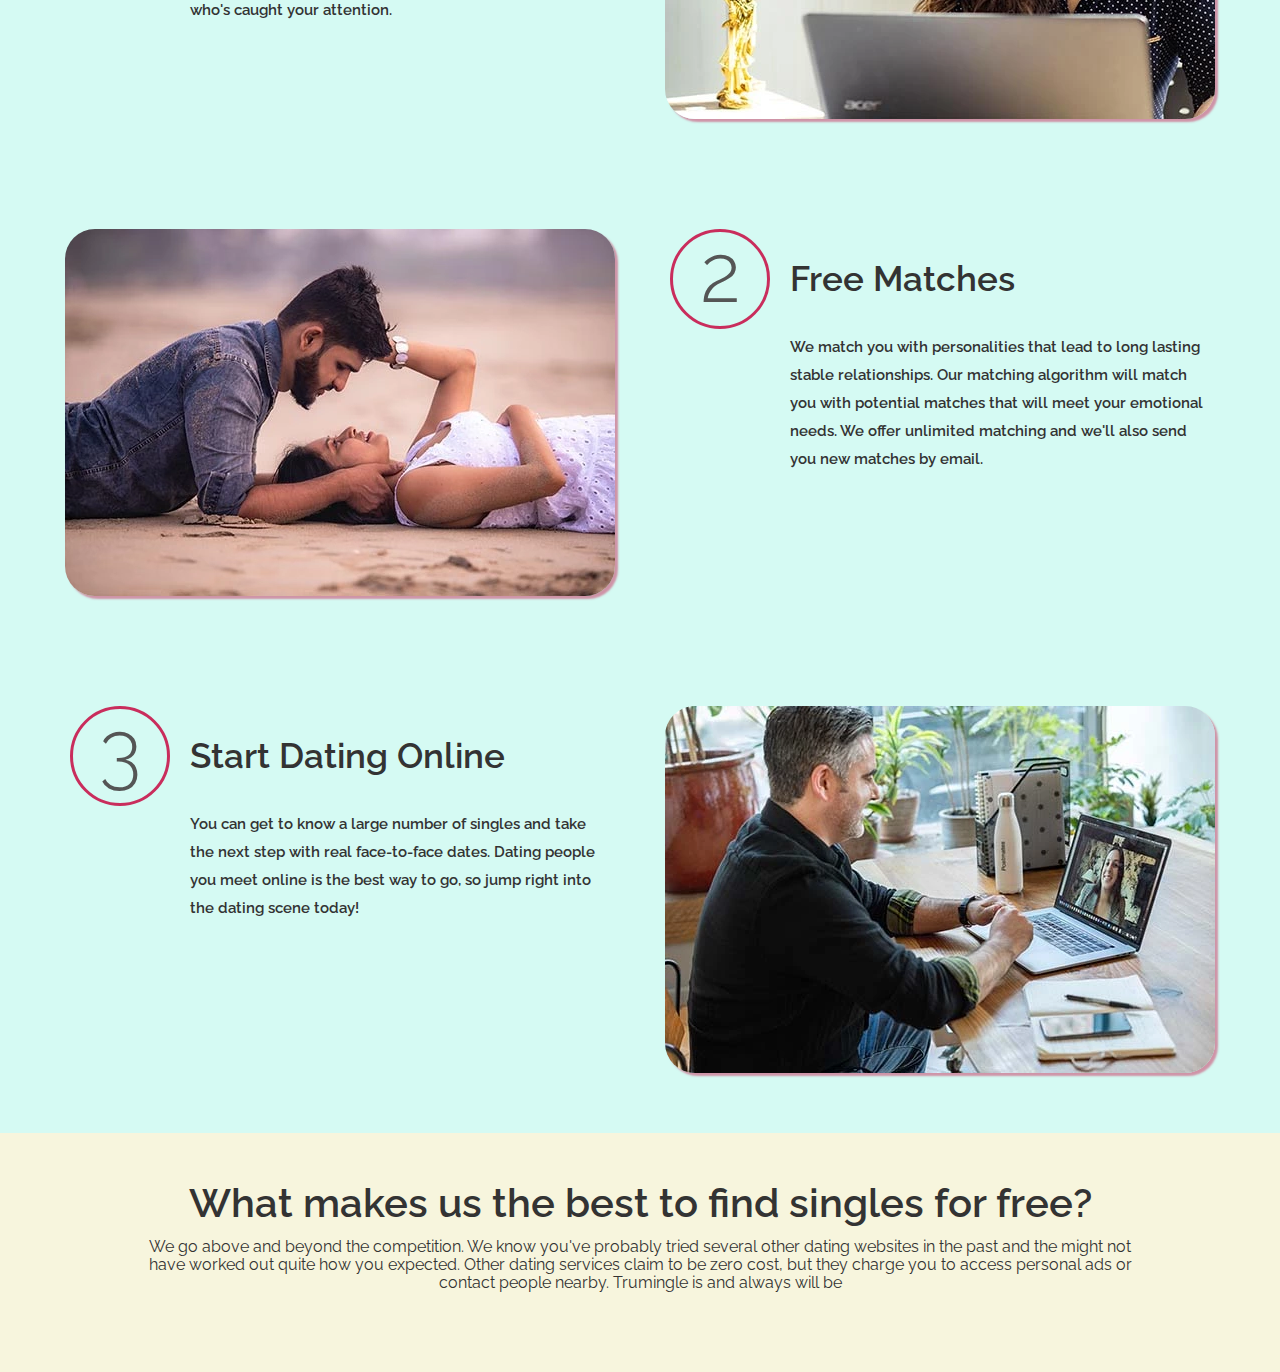
==== commit fd1b7fbc: "update why_us section" ====
--- a/index.html
+++ b/index.html
@@ -80,7 +80,7 @@
         </div>
       </div>
     </section>
-    <section class="block block--blue">
+    <section class="block block--blue step_section">
       <div class="container">
         <header class="block__header">
           <h2 class="block__heading">Make New Dating Connections</h2>
@@ -178,6 +178,20 @@
         </div>
       </div>
     </section>
+    <section class="block block--light why_us">
+      <header class="block__header container">
+        <h2 class="block__heading">
+          What makes us the best to find singles for free?
+        </h2>
+        <p class="block__heading_tag">
+          We go above and beyond the competition. We know you've probably tried
+          several other dating websites in the past and the might not have
+          worked out quite how you expected. Other dating services claim to be
+          zero cost, but they charge you to access personal ads or contact
+          people nearby. Trumingle is and always will be
+        </p>
+      </header>
+    </section>
 
     <script src="/js/main.js"></script>
   </body>
--- a/css/styles.css
+++ b/css/styles.css
@@ -405,6 +405,9 @@
 .step_container {
   margin-bottom: 50px;
 }
+.step_container:nth-of-type(3) {
+    margin-bottom: 0;
+  }
 
 @media screen and (min-width: 1024px) {
   .step_container {
@@ -415,3 +418,24 @@
     order: 2;
   }
 }
+
+
+/* why_us */
+
+.why_us p {
+  font-size: 1.6rem;
+  font-weight: 400;
+  line-height: 1.8rem;
+}
+
+@media screen and (min-width: 1024px) {
+  .why_us p{
+    max-width: 995px;
+    margin: auto;
+}
+}
+/* 
+footer */
+
+
+
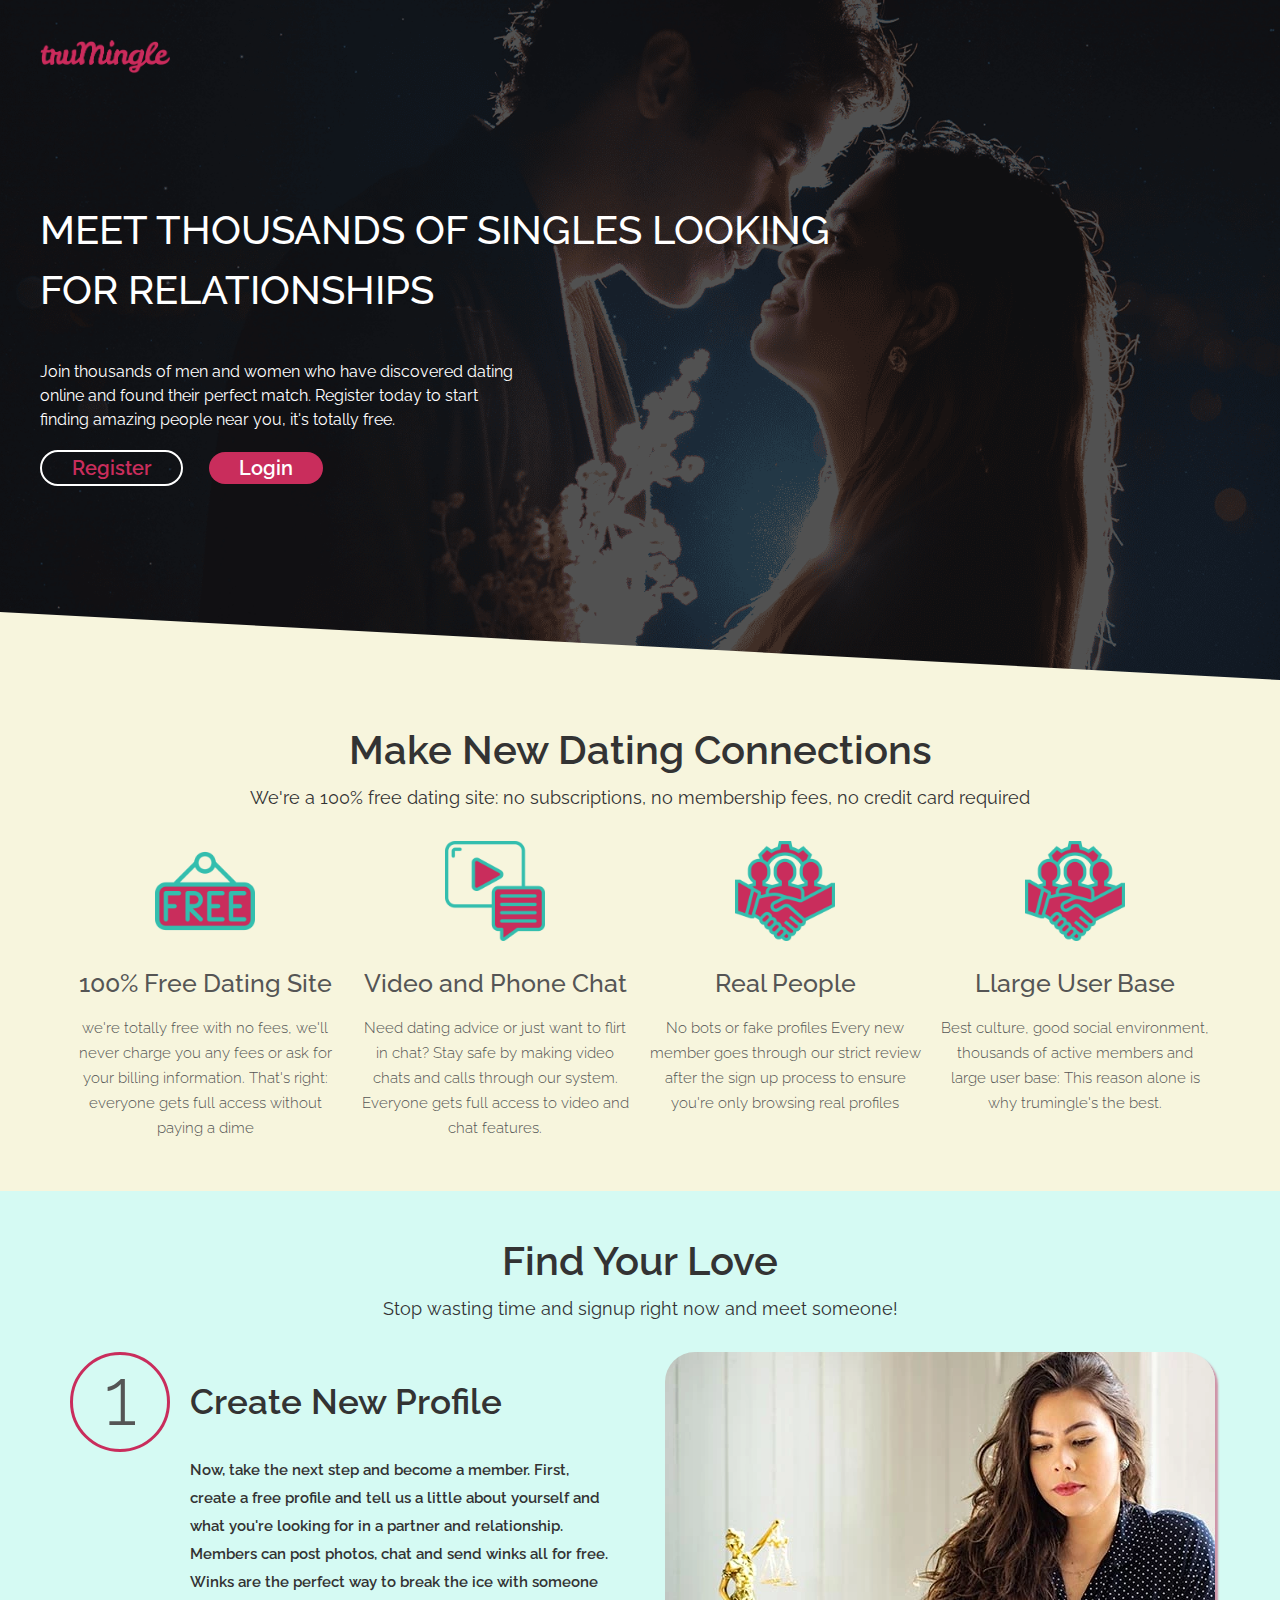
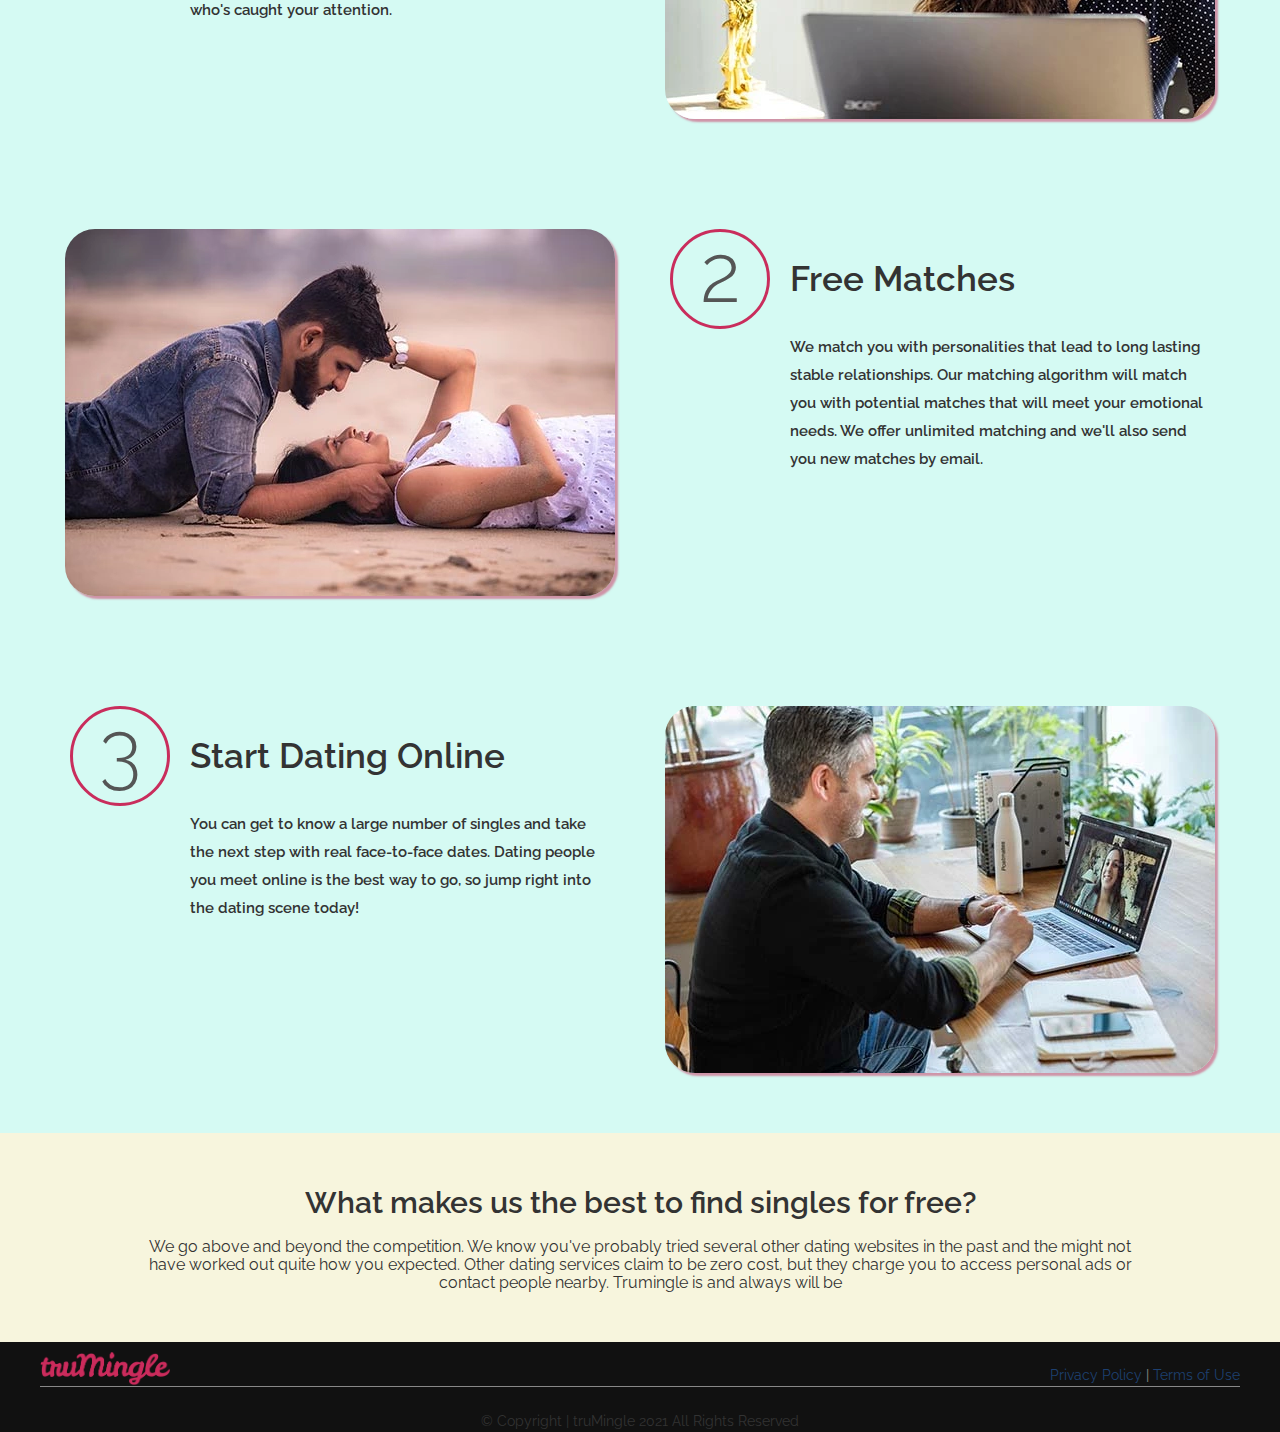
==== commit 7d498076: "update footer" ====
--- a/index.html
+++ b/index.html
@@ -11,7 +11,7 @@
       href="https://fonts.googleapis.com/css2?family=Raleway:wght@300;400;500;600;700&display=swap"
       rel="stylesheet"
     />
-    <title>Dayting</title>
+    <title>Dating</title>
   </head>
   <body>
     <section class="block hero_section block--skewed-right">
@@ -83,10 +83,9 @@
     <section class="block block--blue step_section">
       <div class="container">
         <header class="block__header">
-          <h2 class="block__heading">Make New Dating Connections</h2>
+          <h2 class="block__heading">Find Your Love</h2>
           <p class="block__heading_tag">
-            We're a 100% free dating site: no subscriptions, no membership fees,
-            no credit card required
+            Stop wasting time and signup right now and meet someone!
           </p>
         </header>
         <div class="step_container grid grid--1x2">
@@ -193,6 +192,20 @@
       </header>
     </section>
 
+    <section class="block block--dark footer">
+      <div class="container">
+        <div class="footer__brand">
+          <img class="icon" src="/image/brand.png" alt="chat" />
+          <article>
+            <a href="">Privacy Policy </a>|<a href=""> Terms of Use </a>
+          </article>
+        </div>
+        <div class="footer__copy_right">
+          © Copyright | truMingle 2021 All Rights Reserved
+        </div>
+      </div>
+    </section>
+
     <script src="/js/main.js"></script>
   </body>
 </html>
--- a/css/styles.css
+++ b/css/styles.css
@@ -428,6 +428,13 @@
   line-height: 1.8rem;
 }
 
+.why_us h2 {
+  font-size: 3rem ;
+}
+.why_us .block__header {
+  margin-bottom: 0;
+}
+
 @media screen and (min-width: 1024px) {
   .why_us p{
     max-width: 995px;
@@ -437,5 +444,35 @@
 /* 
 footer */
 
-
-
+.footer {
+  height: 9rem;
+  padding-bottom: 0;
+  padding-top: 0;
+  font-size: 1.4rem;
+}
+
+.footer__brand {
+  height: 4.5rem;
+  border-bottom: 1px solid rgb(256, 256,256 ,.5);
+  color: rgb(256, 256,256 ,.5);
+  display: flex;
+  justify-content: space-between;
+  align-items: flex-end;
+}
+.footer__brand .icon {
+  fill: rgb(256, 256,256 ,.5);
+  width: 130px;
+}
+
+.footer__brand a {
+  color: #1d4070;
+}
+
+.footer__copy_right{
+  height: 4.5rem;
+  display: flex;
+  justify-content: center;
+  align-items: flex-end;
+}
+
+
